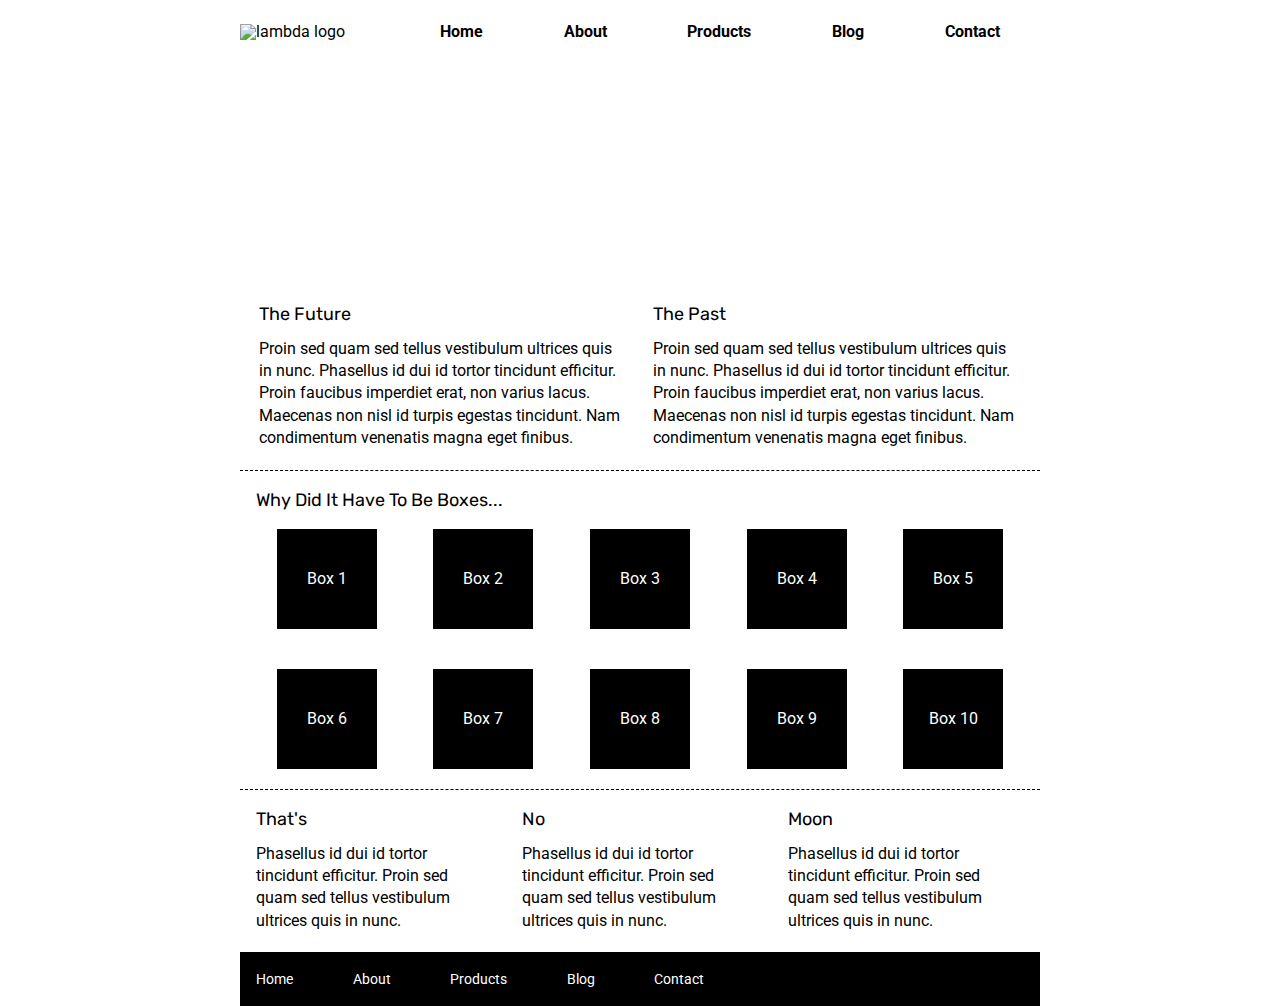
==== index.html @ 92cbf656 "save" ====
<!doctype html>

<html lang="en">
<head>
  <meta charset="utf-8">

  <title>Sprint Challenge - Home</title>

  <link href="https://fonts.googleapis.com/css?family=Roboto|Rubik" rel="stylesheet">
  <link rel="stylesheet" href="css/index.css">

</head>

<body>
    <div class="container">
        <section class="header">
            <div class="logo">
                <img src="../img/lambda-black.png" alt="lambda logo">
            </div>
            <div class="navlinks">
                <a href="">Home</a>
                <a href="">About</a>
                <a href="">Products</a>
                <a href="">Blog</a>
                <a href="">Contact</a>
            </div>
        </section>

        <section class="banner">
            <div>
                <!--CSS styling for image-->
            </div>
        </section>
   
        <section class="top-content">
            <div class="text-container">
                <h2>The Future</h2>
                <p>Proin sed quam sed tellus vestibulum ultrices quis in nunc. Phasellus id dui id tortor tincidunt efficitur. Proin faucibus imperdiet erat, non varius lacus. Maecenas non nisl id turpis egestas tincidunt. Nam condimentum venenatis magna eget finibus.</p>
            </div>
            <div class="text-container">
                <h2>The Past</h2>
                <p>Proin sed quam sed tellus vestibulum ultrices quis in nunc. Phasellus id dui id tortor tincidunt efficitur. Proin faucibus imperdiet erat, non varius lacus. Maecenas non nisl id turpis egestas tincidunt. Nam condimentum venenatis magna eget finibus.</p>
            </div>
        </section>
        
        <section class="middle-content">
        
            <h2>Why Did It Have To Be Boxes...</h2>
            
            <div class="boxes">
                <div class="box">Box 1</div>
                <div class="box">Box 2</div>
                <div class="box">Box 3</div>
                <div class="box">Box 4</div>
                <div class="box">Box 5</div>
                <div class="box">Box 6</div>
                <div class="box">Box 7</div>
                <div class="box">Box 8</div>
                <div class="box">Box 9</div>
                <div class="box">Box 10</div>
            </div>
        
        </section>

        <section class="bottom-content">

            <div class="text-container">
                <h2>That's</h2>
                <p>Phasellus id dui id tortor tincidunt efficitur. Proin sed quam sed tellus vestibulum ultrices quis in nunc.</p>
            </div>
            <div class="text-container">
                <h2>No</h2>
                <p>Phasellus id dui id tortor tincidunt efficitur. Proin sed quam sed tellus vestibulum ultrices quis in nunc.</p>
            </div>
            <div class="text-container">
                <h2>Moon</h2>
                <p>Phasellus id dui id tortor tincidunt efficitur. Proin sed quam sed tellus vestibulum ultrices quis in nunc.</p>
            </div>

        </section>
        
        <footer>
            <nav>
                <a href="#">Home</a>
                <a href="#">About</a>
                <a href="#">Products</a>
                <a href="#">Blog</a>
                <a href="#">Contact</a>
            </nav>
        </footer>
    </div><!-- container -->        
</body>
</html>
---- css/index.css ----
/* http://meyerweb.com/eric/tools/css/reset/ 
   v2.0 | 20110126
   License: none (public domain)
*/

html, body, div, span, applet, object, iframe,
h1, h2, h3, h4, h5, h6, p, blockquote, pre,
a, abbr, acronym, address, big, cite, code,
del, dfn, em, img, ins, kbd, q, s, samp,
small, strike, strong, sub, sup, tt, var,
b, u, i, center,
dl, dt, dd, ol, ul, li,
fieldset, form, label, legend,
table, caption, tbody, tfoot, thead, tr, th, td,
article, aside, canvas, details, embed, 
figure, figcaption, footer, header, hgroup, 
menu, nav, output, ruby, section, summary,
time, mark, audio, video {
	margin: 0;
	padding: 0;
	border: 0;
	font-size: 100%;
	font: inherit;
	vertical-align: baseline;
}
/* HTML5 display-role reset for older browsers */
article, aside, details, figcaption, figure, 
footer, header, hgroup, menu, nav, section {
	display: block;
}
body {
	line-height: 1;
}
ol, ul {
	list-style: none;
}
blockquote, q {
	quotes: none;
}
blockquote:before, blockquote:after,
q:before, q:after {
	content: '';
	content: none;
}
table {
	border-collapse: collapse;
	border-spacing: 0;
}

* {
    box-sizing: border-box;
}

html, body {
    height: 100%;
    font-family: 'Roboto', sans-serif;
}

h1, h2, h3, h4, h5 {
    font-size: 18px;
    margin-bottom: 15px;
    font-family: 'Rubik', sans-serif;
}

p {
    line-height: 1.4;
}

.container {
    width: 800px;
    margin: 0 auto;
}

.header{
    display:flex;
    justify-content:space-between;
    padding:3% 0 4%;
}

.navlinks{
    display:flex;
    justify-content:space-around;
    width:80%;
    align-items:flex-end;
    padding-bottom:0.2%;
}

.navlinks a{
    text-decoration:none;
    color:black;
    font-weight:bold;
}

.banner{
    margin-bottom:3%;
    display:flex;
    justify-content:center;
}

.banner div{
    background-image:url("../img/jumbo.jpg");
    background-size:cover;
    background-position:center;
    background-repeat:no-repeat;
    width:100%;
    height:23vh;
}

.top-content {
    display: flex;
    flex-wrap: wrap;
    justify-content: space-evenly;
    margin-bottom: 20px;
    border-bottom: 1px dashed black;
}

.top-content .text-container {
    width: 48%;
    padding: 0 1%;
    padding-bottom: 20px;  
}

.middle-content {
    margin-bottom: 20px;
    border-bottom: 1px dashed black;
}

.middle-content h2 {
    padding: 0 2%;
    margin-bottom: 0;
}

.middle-content .boxes {
    display: flex;
    flex-wrap: wrap;
    justify-content: space-evenly;
}

.middle-content .boxes .box {
    width: 12.5%;
    height: 100px;
    background: black;
    margin: 20px 2.5%;
    color: white;
    display: flex;
    align-items: center;
    justify-content: center;
}

.bottom-content {
    display: flex;
    margin: 0 2% 20px;
    justify-content: space-around;
}

.bottom-content .text-container {
    padding-right: 4%;
}

.bottom-content .text-container:last-child {
    padding-right: 0;
}

footer {
    width: 100%;
    background: black;
}

footer nav {
    width: 60%;
    display: flex;
    justify-content: space-between;
    align-items: center;
    padding: 20px 2%;
    font-size: 14px;
}

footer nav a {
    color: white;
    text-decoration: none;
}
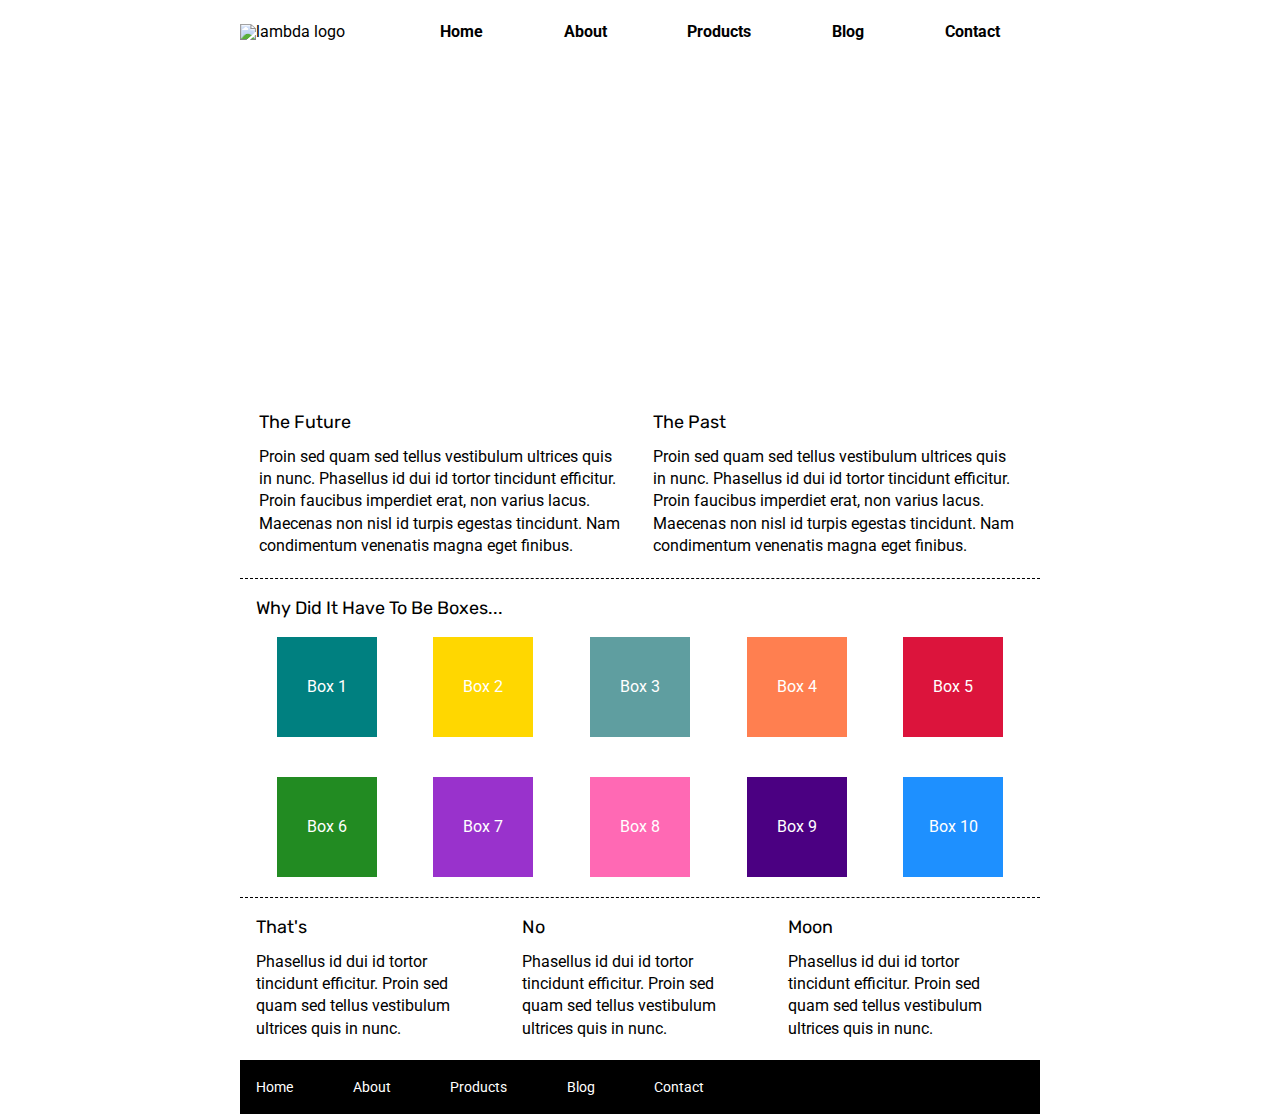
==== commit 12ba91c0: "home page done" ====
--- a/index.html
+++ b/index.html
@@ -19,7 +19,7 @@
             </div>
             <div class="navlinks">
                 <a href="">Home</a>
-                <a href="">About</a>
+                <a href="/about.html">About</a>
                 <a href="">Products</a>
                 <a href="">Blog</a>
                 <a href="">Contact</a>
@@ -48,16 +48,16 @@
             <h2>Why Did It Have To Be Boxes...</h2>
             
             <div class="boxes">
-                <div class="box">Box 1</div>
-                <div class="box">Box 2</div>
-                <div class="box">Box 3</div>
-                <div class="box">Box 4</div>
-                <div class="box">Box 5</div>
-                <div class="box">Box 6</div>
-                <div class="box">Box 7</div>
-                <div class="box">Box 8</div>
-                <div class="box">Box 9</div>
-                <div class="box">Box 10</div>
+                <div id="box1" class="box">Box 1</div>
+                <div id="box2" class="box">Box 2</div>
+                <div id="box3" class="box">Box 3</div>
+                <div id="box4" class="box">Box 4</div>
+                <div id="box5" class="box">Box 5</div>
+                <div id="box6" class="box">Box 6</div>
+                <div id="box7" class="box">Box 7</div>
+                <div id="box8" class="box">Box 8</div>
+                <div id="box9" class="box">Box 9</div>
+                <div id="box10" class="box">Box 10</div>
             </div>
         
         </section>
--- a/css/index.css
+++ b/css/index.css
@@ -103,7 +103,7 @@
     background-position:center;
     background-repeat:no-repeat;
     width:100%;
-    height:23vh;
+    height:35vh;
 }
 
 .top-content {
@@ -178,4 +178,36 @@
 footer nav a {
     color: white;
     text-decoration: none;
+}
+
+/*Box color overrides*/
+#box1{
+    background:teal;
+}
+#box2{
+    background:gold;
+}
+#box3{
+    background:cadetblue;
+}
+#box4{
+    background:coral;
+}
+#box5{
+    background:crimson;
+}
+#box6{
+    background:forestgreen;
+}
+#box7{
+    background:darkorchid;
+}
+#box8{
+    background:hotpink;
+}
+#box9{
+    background:indigo;
+}
+#box10{
+    background:dodgerblue;
 }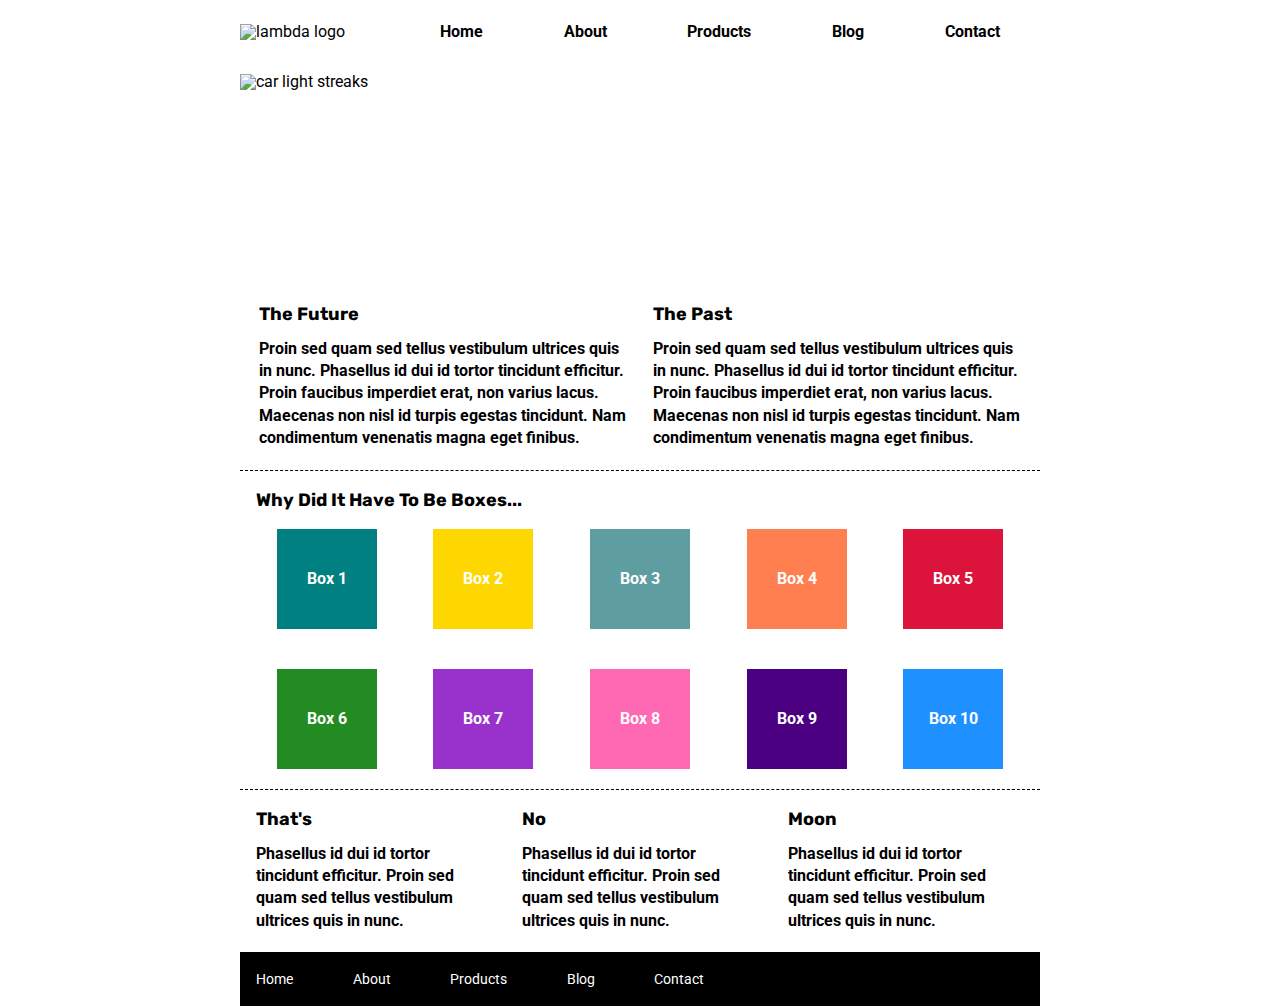
==== commit 04ac6db2: "aboutpage save" ====
--- a/index.html
+++ b/index.html
@@ -28,7 +28,7 @@
 
         <section class="banner">
             <div>
-                <!--CSS styling for image-->
+                <img src="../img/jumbo.jpg" alt="car light streaks">
             </div>
         </section>
    
--- a/css/index.css
+++ b/css/index.css
@@ -98,12 +98,8 @@
 }
 
 .banner div{
-    background-image:url("../img/jumbo.jpg");
-    background-size:cover;
-    background-position:center;
-    background-repeat:no-repeat;
     width:100%;
-    height:35vh;
+    height:23vh;
 }
 
 .top-content {
@@ -123,6 +119,7 @@
 .middle-content {
     margin-bottom: 20px;
     border-bottom: 1px dashed black;
+    font-weight:bold;
 }
 
 .middle-content h2 {
@@ -166,6 +163,10 @@
     background: black;
 }
 
+.text-container{
+    font-weight:bold;
+}
+
 footer nav {
     width: 60%;
     display: flex;
@@ -210,4 +211,7 @@
 }
 #box10{
     background:dodgerblue;
-}+}
+
+
+/*About Page Styles*/
